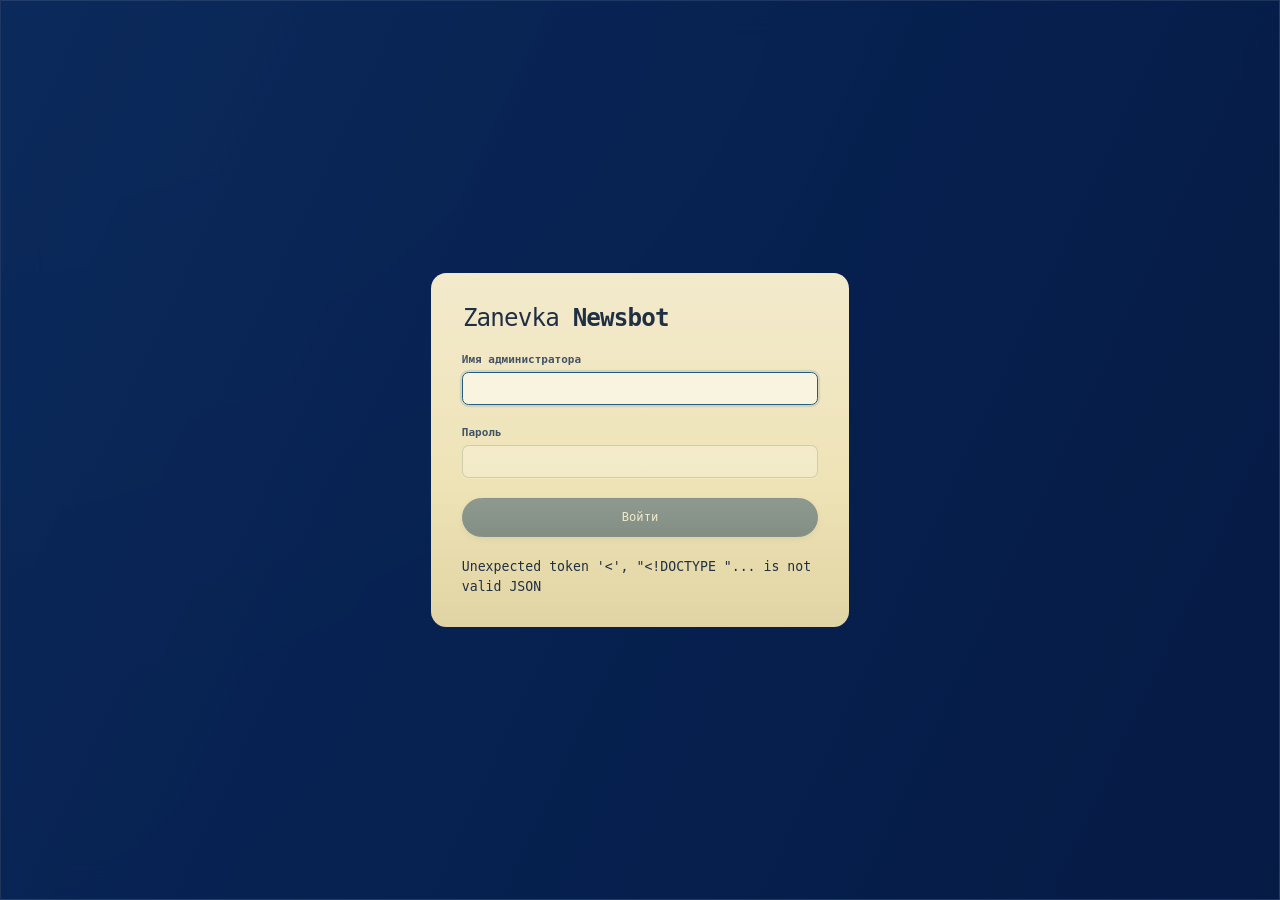
==== webui/login.html @ 9a70ff89 "Connect the existing WebUI to authenticated Flask API and shared SSE" ====
<!doctype html>
<html lang="ru">
<head>
  <meta charset="utf-8">
  <meta name="viewport" content="width=device-width,initial-scale=1">
  <title>Вход — Zanevka Newsbot</title>
  <link rel="icon" href="index_files/favicon.svg" type="image/svg+xml">
  <link rel="stylesheet" href="index_files/style.css">
  <link rel="stylesheet" href="index_files/themes.css">
  <link rel="stylesheet" href="index_files/login.css">
</head>
<body>
  <main class="app login-app">
    <form id="login-form" class="settings-body login-form">
      <h1>Zanevka <strong>Newsbot</strong></h1>
      <label class="field"><span class="field-label">Имя администратора</span><input name="username" autocomplete="username" required autofocus></label>
      <label class="field"><span class="field-label">Пароль</span><input name="password" type="password" autocomplete="current-password" required></label>
      <button class="save-button" type="submit" disabled>Войти</button>
      <p id="login-error" role="status" aria-live="polite"></p>
    </form>
  </main>
  <script src="index_files/login.js"></script>
</body>
</html>
---- webui/index_files/style.css ----
:root {
	  --page-zoom: 1.1;
      --navy: #071f4e;
      --navy-light: #103269;
      --navy-deep: #041735;
      --ink: #203044;
      --ink-muted: #46545f;
      --paper: #eee3b6;
      --paper-light: #f8f0d2;
      --paper-join: #f3eacd;
      --tab-radius: 14px;
      --settings-height: 40vh;
      --cyan: #73dfe5;
      --text: #eaf0f5;
      --text-muted: #a3b7d0;
      --green: #9de8ba;
      --amber: #ffd277;
      --coral: #ff9891;
      --line: #a5bbd02b;
      --ui: 'Segoe UI Variable Text', 'Segoe UI', system-ui, sans-serif;
      --mono: Consolas, monospace;
      --radius-sm: 8px;
      --radius-md: 12px;
      --ease: cubic-bezier(.22, 1, .36, 1);
    }
    * { box-sizing: border-box; }
    html { color-scheme: dark; }
    body { margin: 0; padding: 0; height: 100vh; height: 100dvh; overflow: hidden; font: 12px/1.5 var(--mono); color: #fff6f6; background: radial-gradient(ellipse at 13% 3%, #25436380, transparent 54%), linear-gradient(135deg, #152a42, #0a182c 60%, #121f33); }
    button, input, select { font: inherit; }
    button { cursor: pointer; }
    button:disabled { cursor: default; opacity: .48; }
    button, a, input, select { -webkit-tap-highlight-color: transparent; }
    button:focus-visible, a:focus-visible, select:focus-visible { outline: 2px solid var(--cyan); outline-offset: 4px; }
    ::selection { background: #8ecdd44d; color: inherit; }
    svg { width: 20px; height: 20px; flex-shrink: 0; fill: none; stroke: currentColor; stroke-width: 1.65; stroke-linecap: round; stroke-linejoin: round; }
    .icon-library { position: absolute; width: 0; height: 0; overflow: hidden; }
    .app { display: flex; flex-direction: column; width: 100%; min-height: 0; height: 100%; background: linear-gradient(115deg, #0a295de8, #061f4ef5 65%, #061b45f5); border: 1px solid #9bb7d32a; border-radius: var(--radius-window) var(--radius-window) 0 0; box-shadow: 0 28px 72px #020d2380; overflow: hidden; backdrop-filter: blur(18px); }
    .app-header { flex-shrink: 0; display: flex; align-items: center; justify-content: space-between; gap: 24px; min-height: 59px; padding: 17px 40px 0 26px; background: linear-gradient(180deg, #88b6df0d, #88b6df00 70%); }
    .identity { display: flex; align-items: center; gap: 7px; min-width: 0; }
    .brand-mark {
		display: block;
		flex-shrink: 0;
		width: 45px;
		height: auto;
		margin-bottom: 1px;
		margin-right: 2px;
		}
    h1 { padding-left: 1px; width: 191px; margin: 0; font: 400 24px/1.2 var(--mono); letter-spacing: -.035em; white-space: nowrap; }
    h1 strong { font-weight: 700; }
    .status-controls { display: flex; align-items: flex-start; align-self: stretch; width: 82px; padding-top: 3px; flex-shrink: 0; }
    .running-status { position: relative; display: inline-flex; width: 82px; height: 18px; padding: 0; background: transparent; }
    .status-dot { width: 6px; height: 6px; border-radius: 50%; background: currentColor; flex-shrink: 0; }
    .running-status.paused { color: #f5c0b8; background: #da2f1e6b; border-color: #ffd27736; }
    .header-actions { display: flex; align-items: center; gap: 10px; }
    .icon-button { position: relative; display: inline-flex; align-items: center; justify-content: center; width: 42px; height: 42px; border: 1px solid #a1bad430; color: #dbe6f2; background: #d3e9ff06; border-radius: 10px; transition: background 180ms ease, border-color 180ms ease, color 180ms ease; }
    .icon-button:hover { background: #c7ddf51a; border-color: #bdd2e756; color: white; }
    .icon-button:active { background: #c7ddf526; }
    .pause-button { width: 33px; height: 33px; border-radius: 50%; border-color: #a1bad445; background: transparent; }
    .pause-button svg { width: 15px; height: 15px; }
    .tooltip { position: absolute; z-index: 8; top: calc(100% + 10px); right: 0; width: max-content; max-width: 235px; padding: 7px 10px; font: 12px/1.4 var(--ui); color: var(--text); background: #152f50; border: 1px solid #94b1ca50; border-radius: 7px; box-shadow: 0 6px 18px #0004; opacity: 0; visibility: hidden; pointer-events: none; transition: opacity 120ms ease; }
    .icon-button:hover .tooltip, .icon-button:focus-visible .tooltip { opacity: 1; visibility: visible; }
    .pause-button .tooltip { right: auto; left: 0; }
    .visually-hidden { position: absolute; width: 1px; height: 1px; padding: 0; margin: -1px; overflow: hidden; clip-path: inset(50%); white-space: nowrap; border: 0; }
    .header-primary { display: flex; align-items: center; gap: 37px; min-width: 0; flex: 1;}
    .header-primary .identity { height: 42px; }
    .status-image { display: inline-flex; align-items: center; justify-content: center; flex-shrink: 0; padding: 0 4px; border: 0; border-radius: 999px; background: #136030; color: #f6f5f5; font: 12px Consolas, monospace; white-space: nowrap; cursor: default; pointer-events: none; }
    .running-status[data-state="error"] .status-image { background: #383838; }
    .running-status[data-state="stopped"] .status-image { background: #a33520cc; }
    .running-status[data-state="running"] .status-image { margin: 1px; line-height: 16px; }
    .running-status.is-running .status-image { animation: status-blink 800ms ease-in-out infinite alternate; }
    @keyframes status-blink { from { opacity: 1; } to { opacity: .28; } }
    .run-controls { display: flex; align-items: center; justify-content: flex-end; gap: 30px; transform: translateY(-1px); flex-shrink: 0; flex: 1; }
    .run-button { opacity: .902; width: 135px; height: 36px; padding: 0 8px; border: 1.5px solid; border-radius: 999px; background: transparent; color: #f6f5f5; font-size: 12px; white-space: nowrap;}
    .run-button:hover { background: #00000014; }
    .log-toolbar {
	  position: absolute;
	  z-index: 2;
	  top: 15px;
	  right: 40px;
	  display: flex;
	  align-items: center;
	  gap: 24px;
    margin-top: 3px;
	}
	.log-filter-control {
	  display: inline-flex;
	  align-items: center;
	  gap: 9px;
	  border-radius: 999px;
    margin-right: -3px;
    padding-left: 10px;
	}
    .log-filter-control img { display: block; flex-shrink: 0; pointer-events: none; }
    .log-filter-control:hover, .log-filter:hover, .log-control:hover { background: #00000014; }
    .log-control { display: inline-flex; align-items: center; justify-content: center; gap: 5px; padding: 4px 0; border: 0; border-radius: 999px; color: #d4def5; background: transparent; font-size: 12px; padding-bottom: 2px; padding-top: 2px; padding-left: 10px; padding-right: 6px; margin-right: -5px; margin-left: -3px;}
    .log-control img { display: block; flex-shrink: 0; padding-top: 2px;padding-left: 0px;margin-left: -3px;}
    .log-control:active { background: #00000026; }
    .log-panel-toggle { position: absolute; top: 64px; right: 34px; width: 32px; height: 32px; padding: 0; z-index: 2; margin-top: -8px; }
	.log-scale {
	  white-space: nowrap;
	}
	.log-scale > span {
	  display: inline-flex;
	  align-items: center;
	  gap: 4px;
	}
    .log-scale img { display: block; flex-shrink: 0; }
    .log-filter-control img, .log-control img, .log-scale img { width: 15px; height: auto;}
    .log-scale output { display: inline; }
    .log-row .inline-undo { margin-left: 10px; padding: 0; font-size: inherit; }
    .terminal { position: relative; flex: 1; min-height: 0; display: flex; flex-direction: column; padding-bottom: 6px; margin-bottom: -34px;}
    .log-output { position: relative; flex: 1; min-height: 0; overflow: hidden; display: flex; flex-direction: column; padding-top: 0px; }
	.log-filter-wrap {
	  position: relative;
	  display: inline-block;
	  width: 94px;
	  height: 22px;
	}
	.log-filter-native {
	  position: absolute;
	  inset: 0;
	  opacity: 0;
	  pointer-events: none;
	}
	.log-filter-button {
	  display: block;
	  width: 100%;
	  height: 22px;
	  padding: 0;
	  border: 0;
	  background: transparent;
	  color: #d4def5;
	  font: inherit;
	  font-size: 12px;
	  text-align: left;
	  cursor: pointer;
	}
	.log-filter-button:focus-visible {
	  outline: none;
	}
	.log-filter-button-label {
	  display: block;
	  white-space: nowrap;
	}
	.log-filter-menu {
	  position: absolute;
	  top: 100%;
	  left: 0;
	  margin-top: 2px;
    margin-left: -8px;
	  padding: 0;
	  border: 0;
	  border-radius: 8px;
	  background: rgba(4, 23, 53, 0.3);
	  box-shadow: none;
	  z-index: 9999;
	  overflow: hidden;
	}
	.log-filter-option {
	  display: block;
	  width: 100%;
	  min-height: 24px;
	  padding: 0 8px;
	  border: 0;
	  background: transparent;
	  color: #f4f7fb;
	  font: inherit;
	  font-size: 12px;
    opacity: 0,5;
	  line-height: 24px;
	  text-align: left;
	  cursor: pointer;
	  border-radius: 0;
	}
	.log-filter-option:hover,
	.log-filter-option:focus-visible {
	  outline: none;
	  background: rgba(255, 255, 255, 0.08);
	}
	.log-filter-option.is-selected {
	  color: #ffffff;
	}
	.log-filter-option + .log-filter-option {
	  border-top: 0;
	}
    .log-records { flex: 1; min-height: 0; overflow-y: auto; overflow-x: hidden; padding: 0 28px 18px; scrollbar-width: thin; scrollbar-color: #6784a854 transparent; font: 400 calc(12px * var(--log-scale, 1))/1.48 var(--mono); font-variant-numeric: tabular-nums; }
    .log-records:focus-visible { outline: 2px solid var(--cyan); outline-offset: -3px; }
	.log-session { display: flex; align-items: center; gap: 10px; color: #b7c8de; margin: 10px 0 7px; font-size: calc(11px * var(--log-scale, 1)); }
	.log-session:first-child { margin-top: 0; }
	.log-session .file-name { color: #b7c8de; }
	.log-session .session-line { flex: 1; background: #a5bbd01d; }
	.log-row { display: grid; grid-template-columns: calc(69px * var(--log-scale, 1)) calc(57px * var(--log-scale, 1)) minmax(0, 1fr); gap: 12px; min-height: calc(19.2px * var(--log-scale, 1)); color: #b7c8de; }
	.log-row .time { color: #b7c8de; }
	.log-row .level { font-size: calc(10px * var(--log-scale, 1)); letter-spacing: .045em; padding-top: 2px; opacity: .95; }
	.log-row .message { overflow-wrap: anywhere; }
	.log-row.warning .level,
	.log-row.warning .message { color: var(--amber); }
	.log-row.error .level,
	.log-row.error .message { color: var(--coral); }
    .log-row.emphasis { margin-top: 6px; padding-top: 7px; border-top: 1px solid #a5bbd01a; }
    .log-row a { color: inherit; text-decoration-thickness: 1px; text-underline-offset: 3px; }
    .log-empty { display: flex; flex-direction: column; justify-content: center; align-items: center; gap: 9px; min-height: 170px; text-align: center; color: #b7c8de; font: 13px/1.7 var(--ui); }
    .log-empty svg { width: 26px; height: 26px; color: #a0bbd5; }
    .log-empty strong { font-size: 14px; color: #e0e9f3; font-weight: 500; }
    .inline-undo { color: var(--cyan); background: transparent; border: 0; padding: 4px 8px; font-size: 12px; text-decoration: underline; text-underline-offset: 4px; }
    .log-bottom { position: absolute; z-index: 4; bottom: -23px; right: 40px; display: flex; align-items: center; gap: 60px; height: 75px; margin-top: -25px; padding: 0; padding-top: -15px; font: 12px/1.5 var(--mono); color: #d4def5; }
    .settings { flex: 0 0 auto; min-height: 0; }
    .settings-drawer { height: var(--settings-height); overflow: hidden; transition: height 240ms var(--ease); }
    .app.panel-collapsed .settings-drawer { height: 0; }
    .tabs { display: flex; align-items: end; gap: 4px; padding: 0 28px; height: 30px; margin-top: -29px;}
    .tab { --tab-fill: #24466b; position: relative; z-index: 1; display: inline-flex; align-items: center; justify-content: center; gap: 4px; height: 33px; min-width: 112px; padding: 12px 22px; color: #c7d1dc; background: var(--tab-fill); border: 0; border-radius: var(--tab-radius) var(--tab-radius) 0 0; font-size: 13px; font-weight: 500; white-space: nowrap; transition: color 160ms ease; }
    .tab:not(:first-child):not([aria-selected="true"]) { border-bottom-left-radius: var(--tab-radius);}
    .tab::after { content: ''; position: absolute; right: calc(-1 * var(--tab-radius)); bottom: 0; width: var(--tab-radius); height: var(--tab-radius); background: var(--tab-fill); mask: radial-gradient(circle at top right, transparent calc(var(--tab-radius) - .5px), #000 var(--tab-radius)); pointer-events: none; }
    .tab svg { width: 16px; height: 16px; }
    .tab:hover { --tab-fill: #37577c; color: white; }
    .tab[aria-selected="true"] { --tab-fill: var(--paper-join); z-index: 3; color: var(--ink); }
    .tab:focus-visible { outline-offset: -4px; }
    .tab[aria-selected="true"]:focus-visible { outline-color: #235c82; }
    .settings-body { height: var(--settings-height); margin: 0; display: flex; flex-direction: column; color-scheme: light; color: var(--ink); background: linear-gradient(180deg, var(--paper-join), var(--paper) 60%, #e1d4a4); border-radius: var(--tab-radius);}
    .settings-toolbar { flex: 0 0 auto; display: flex; align-items: flex-start; justify-content: space-between; gap: 24px; padding: 10px 28px 5px; }
    .settings-title { min-width: 0; }
    .settings-scroll { flex: 1; min-height: 0; overflow-y: auto; overflow-x: hidden; padding: 0 28px 20px; scrollbar-gutter: stable; scrollbar-width: thin; scrollbar-color: #65736080 transparent; }
    .settings-scroll:focus-visible { outline: 2px solid #235c82; outline-offset: -3px; }
    .panel-heading { font-size: 15px; font-weight: 600; margin: 0 0 3px; letter-spacing: -.012em; }
    .panel-description { margin: 0; color: #46545f; font-size: 12px; max-width: 72ch; }
    .form-layout { display: grid; grid-template-columns: 1fr 1fr; gap: 36px; }
    .field-group { min-width: 0; }
    .group-title { display: flex; align-items: center; gap: 8px; margin: 0 0 11px; font-size: 11px; color: #455466; font-weight: 600; letter-spacing: .01em; }
    .group-title svg { width: 14px; height: 14px; }
    .group-title::after { content: ''; flex: 1; height: 1px; background: #75817433; margin-left: 5px; }
    .fields { display: grid; grid-template-columns: 1fr 1fr; gap: 8px 16px; }
    .field { display: flex; flex-direction: column; gap: 3px; min-width: 0; }
    .field.wide { grid-column: 1 / -1; }
    .field-label { display: flex; align-items: baseline; justify-content: space-between; gap: 9px; font-size: 10px; line-height: 1.5; color: #425366; font-weight: 600; }
    .field-key { color: #485560; font: 9px/1.5 var(--mono); font-weight: 400; text-overflow: ellipsis; overflow: hidden; }
    .field input, .field select { width: 100%; min-width: 0; border: 1px solid #69746142; border-radius: 6px; outline: none; padding: 6px 10px; height: 30px; background: #fffdf345; box-shadow: 0 1px 1px #fff7da4d; color: var(--ink); font: 11px/1.5 var(--mono); caret-color: #1c577c; transition: border-color 160ms ease, background 160ms ease, box-shadow 160ms ease; }
    .field input:hover, .field select:hover { border-color: #69746180; background: #fffdf36b; }
    .field input:focus, .field select:focus { border-color: #235c82; background: #fffdf399; box-shadow: 0 0 0 2px #235c8221; }
    .field input::placeholder { color: #5a6670; opacity: 1; }
    .field input[type="number"] { appearance: textfield; }
    .field input[type="number"]::-webkit-inner-spin-button { appearance: none; }
    .field input[aria-invalid="true"] { border-color: #a3382a; }
    .field-help { margin: 2px 0 0; color: #46545f; font-size: 10px; line-height: 1.6; }
    .secret-wrap { position: relative; }
    .secret-wrap input { padding-right: 39px; }
    .secret-toggle { position: absolute; top: 1px; right: 1px; width: 33px; height: 28px; display: grid; place-items: center; border: 0; border-radius: 5px; background: transparent; color: #46545f; }
    .secret-toggle:hover { background: #0c355512; }
    .secret-toggle:focus-visible { outline-color: #235c82; outline-offset: -3px; }
    .secret-toggle svg { width: 14px; height: 14px; }
    .schedule-preview { margin: 13px 0 0; padding: 11px 13px; background: #fffdf32b; border: 1px solid #69746130; border-radius: 7px; font: 11px/1.7 var(--mono); color: #365169; }
    .schedule-preview strong { font-weight: 500; }
    .config-status { margin-top: 4px; color: #46545f; font-size: 11px; }
    .config-status.saved { color: #245e45; }
    .config-status.error { color: #a3382a; }
    .config-actions { display: flex; align-items: center; gap: 10px; flex-shrink: 0; }
    .text-button { display: inline-flex; align-items: center; justify-content: center; padding: 7px 7px; margin-right: -11px; border: none; background: transparent; color: #425366; font-size: 11px; border-radius: 999px; margin-left: 0px;}
    .text-button:hover { background: #1c355510; }
    .text-button:focus-visible { outline-color: #235c82; }
    .save-button { display: inline-flex; align-items: center; justify-content: center; gap: 9px; min-height: 36px; padding: 8px 16px; margin-left: 11px; color: #f4f4e7; font-size: 11px; font-weight: 500; border: 1px solid #173d5c; border-radius: 999px; background: linear-gradient(180deg, #284b68, #163955); box-shadow: 0 2px 5px #18374b24; transition: background 160ms ease, box-shadow 160ms ease; }
    .save-button svg { width: 14px; height: 14px; }
    .save-button:hover { background: linear-gradient(180deg, #355d7c, #234763); box-shadow: 0 3px 8px #18374b30; }
    .save-button:active { background: #173d5c; }
    .save-button:focus-visible { outline-color: #235c82; }
    .toast { position: fixed; bottom: 25px; left: 50%; transform: translate(-50%, 8px); z-index: 30; display: flex; align-items: center; gap: 12px; max-width: calc(100% - 32px); padding: 10px 15px; border: 1px solid #a4c1d447; border-radius: 9px; color: #e9f0f7; background: #15344eee; box-shadow: 0 8px 25px #02152e55; backdrop-filter: blur(14px); font-size: 12px; opacity: 0; visibility: hidden; transition: transform 200ms var(--ease), opacity 180ms ease, visibility 180ms ease; }
    .toast.visible { opacity: 1; visibility: visible; transform: translate(-50%, 0); }
    .toast button { background: none; border: 0; color: #8ee7ed; font-size: 12px; padding: 2px 3px; }
    [hidden] { display: none !important; }
    @supports (height: 1dvh) { :root { --settings-height: 55dvh; } }
    @media (min-width: 1500px) { .log-records { font-size: calc(13px * var(--log-scale, 1)); } }
    @media (max-width: 1050px) {
      h1 { font-size: 21px; }
      .identity { gap: 12px; }
      .app-header { padding: 14px 21px; }
      .form-layout { gap: 24px; }
      .field-label { flex-wrap: wrap; gap: 0 7px; }
      .tab { min-width: 125px; padding: 12px 18px; }
      .field-key { font-size: 8px; }
    }
    @media (max-width: 750px) {
      :root { --tab-radius: 16px; }
      .app { border-radius: 14px 14px 0 0; }
      .app-header { position: relative; padding: 60px 16px 16px; gap: 14px; min-height: 102px; }
      .identity { align-items: center; gap: 10px; }
      h1 { font-size: 19px; }
      .status-controls { margin-left: 0; gap: 8px; }
      .running-status { font-size: 10px; padding: 3px 9px; }
      .pause-button { width: 26px; height: 26px; }
      .header-actions { position: absolute; right: 16px; top: 12px; gap: 6px; }
      .header-actions .icon-button { width: 34px; height: 34px; border-radius: 8px; }
      .header-actions .icon-button svg { width: 18px; height: 18px; }
      .tooltip { display: none; }
      .log-filter { right: 16px; font-size: 10px; max-width: 119px; }
      .log-records { padding: 0 16px 15px; font-size: calc(10px * var(--log-scale, 1)); line-height: 1.52; }
      .log-session { font-size: calc(9px * var(--log-scale, 1)); }
      .log-row { grid-template-columns: calc(53px * var(--log-scale, 1)) calc(42px * var(--log-scale, 1)) minmax(0, 1fr); gap: 7px; min-height: calc(18.4px * var(--log-scale, 1)); }
      .log-row .level { font-size: calc(8px * var(--log-scale, 1)); }
      .log-bottom { padding: 8px 16px 13px; font-size: 9px; gap: 12px; }
      .tabs { height: 46px; padding: 0 28px 0 12px; }
      .tab { min-width: 0; flex: 1; gap: 6px; height: 44px; padding: 9px 4px; font-size: 11px; }
      .tab svg { display: none; }
      .settings-toolbar { position: relative; padding: 58px 17px 14px; gap: 10px; }
      .settings-scroll { padding: 0 17px 20px; }
      .panel-heading { font-size: 14px; }
      .panel-description { font-size: 11px; }
      .form-layout { grid-template-columns: 1fr; gap: 22px; }
      .field-label { flex-wrap: nowrap; font-size: 10px; }
      .field-key { font-size: 8px; }
      .fields { gap: 12px; }
      .field input, .field select { height: 37px; font-size: 11px; }
      .secret-toggle { height: 35px; }
      .config-actions { position: absolute; top: 12px; right: 17px; gap: 6px; }
      .save-button { font-size: 11px; }
    }
    @media (max-width: 380px) { h1 { font-size: 16px; } .brand-mark { display: none; } .app-header { padding: 60px 13px 15px; gap: 8px; } .header-actions { right: 13px; } .tab { font-size: 10px; padding-inline: 2px; } .fields { grid-template-columns: 1fr; } .field.wide { grid-column: auto; } }
    @media (max-height: 500px) { .settings-toolbar .panel-description { display: none; } }
    @media (prefers-reduced-motion: reduce) { *, *::before, *::after { transition: none !important; scroll-behavior: auto !important; } }
  
    @media (max-width: 1250px) {
      .app-header { flex-wrap: wrap; gap: 4px 20px; }
      .header-primary { flex-wrap: wrap; gap: 12px 20px; }
    }
    @media (max-width: 1050px) {
      .terminal { padding-bottom: 32px; }
      .log-bottom { bottom: 0; right: 28px; gap: 30px; }
      .log-scale { margin-left: 0; }
    }
    @media (max-width: 750px) {
      .app-header { padding: 14px 16px 4px; min-height: 0; gap: 4px; }
      .header-primary { width: 100%; gap: 6px; }
      .header-primary .identity { height: 31px; }
      h1 { width: auto; }
      .status-controls { padding-top: 0; }
      .run-controls { width: 100%; flex-wrap: wrap; gap: 4px 16px; transform: none; }
      .run-button { height: 32px; }
      .log-filter-control { right: 16px; }
      .log-panel-toggle { right: 10px; }
      .log-bottom { right: 16px; padding: 0; gap: 18px; font-size: 10px; }
      .log-control { font-size: 10px; }
    }
	body {
		zoom: var(--page-zoom);
		height: calc(100dvh / var(--page-zoom));
	}
---- webui/index_files/themes.css ----
/* Four Newsbot themes. Original is supplied unchanged by existing stylesheets. */
/* Click the invisible button over the Zanevka Newsbot title to cycle themes. */
.identity h1 { position: relative; }
.identity h1 > .theme-easter-egg {
  position: absolute;
  top: 0;
  left: 0;
  width: calc(15ch - .525em); /* 15 monospace characters, with h1 letter spacing */
  height: 100%;
  margin: 0;
  padding: 0;
  border: 0;
  border-radius: 2px;
  background: transparent;
  cursor: pointer;
  z-index: 1;
}
.identity h1 > .theme-easter-egg:focus-visible {
  outline: 2px solid var(--cyan);
  outline-offset: 3px;
}
/* Keep the running status clickable if the rendered title extends into its column. */
.identity .status-controls { position: relative; z-index: 2; }

/* The values below affect only the color scheme, not dimensions or layout. */
:root[data-newsbot-theme="purple-edge"] {
  --theme-body: radial-gradient(ellipse at 13% 3%, #37206480, transparent 54%),
                linear-gradient(135deg, #241b4c, #140e37 60%, #1b143e);
  --theme-app: linear-gradient(115deg, #1a1157e8, #160e54f5 65%, #110b4ff5);
  --theme-header: linear-gradient(180deg, #c0a2ff15, #b098ff00 70%);
  --theme-tab: #354164;
  --theme-tab-hover: #4a527b;
  --theme-menu: rgba(22, 12, 56, .76);
  --theme-tooltip: #251a4a;
  --theme-toast: #281c4bee;
  /* Split-complement to indigo (~248deg): muted warm amber (~38deg). */
  /* Background colors: 70% contrast, 110% brightness (no text filters). */
  --theme-paper-bottom: #d1b086;
  --paper: #e0c7a5;
  --paper-light: #ead8ba;
  --paper-join: #e8d0af;
}
:root[data-newsbot-theme="deep-ocean"] {
  --theme-body: radial-gradient(ellipse at 13% 3%, #22627480, transparent 54%),
                linear-gradient(135deg, #10394b, #092734 60%, #0b3241);
  --theme-app: linear-gradient(115deg, #0a3b52e8, #092e43f5 65%, #082537f5);
  --theme-header: linear-gradient(180deg, #83e6e010, #83e6e000 70%);
  --theme-tab: #245363;
  --theme-tab-hover: #346e7c;
  --theme-menu: rgba(3, 39, 49, .76);
  --theme-tooltip: #134554;
  --theme-toast: #134554ee;
  /* Complement to blue-teal: warm peach, 70% contrast, 110% brightness. */
  --theme-settings-bottom: #d4b7a3;
  --theme-paper-bottom: #d4b7a3;
  --paper: #e3cfc2;
  --paper-light: #efe4da;
  --paper-join: #e9dad0;
}
:root[data-newsbot-theme="dark-amethyst"] {
  --theme-body: radial-gradient(ellipse at 13% 3%, #57335480, transparent 54%),
                linear-gradient(135deg, #322137, #1a162b 60%, #261930);
  --theme-app: linear-gradient(115deg, #301b3ee8, #241631f5 65%, #1b152df5);
  --theme-header: linear-gradient(180deg, #e6abd511, #e6abd500 70%);
  --theme-tab: #4a3b57;
  --theme-tab-hover: #675172;
  --theme-menu: rgba(33, 17, 45, .77);
  --theme-tooltip: #37253e;
  --theme-toast: #37253eee;
  /* Complement to amethyst violet: sage, 60% contrast, 110% brightness. */
  --theme-paper-bottom: #b3c2a4;
  --paper: #c7d2b9;
  --paper-light: #d8dbcd;
  --paper-join: #d4dac7;
}

/* The Original theme has no overrides; it stays pixel-identical to the source. */
:root[data-newsbot-theme]:not([data-newsbot-theme="original"]) body {
  background: var(--theme-body);
}
:root[data-newsbot-theme]:not([data-newsbot-theme="original"]) .app {
  background: var(--theme-app);
}
:root[data-newsbot-theme]:not([data-newsbot-theme="original"]) .app-header {
  background: var(--theme-header);
}
:root[data-newsbot-theme]:not([data-newsbot-theme="original"]) .tab {
  --tab-fill: var(--theme-tab);
}
:root[data-newsbot-theme]:not([data-newsbot-theme="original"]) .tab:hover {
  --tab-fill: var(--theme-tab-hover);
}
:root[data-newsbot-theme]:not([data-newsbot-theme="original"]) .tab[aria-selected="true"] {
  --tab-fill: var(--paper-join);
}
:root[data-newsbot-theme]:not([data-newsbot-theme="original"]) .settings-body {
  background: linear-gradient(180deg, var(--paper-join), var(--paper) 60%, var(--theme-paper-bottom));
}
:root[data-newsbot-theme]:not([data-newsbot-theme="original"]) .log-filter-menu {
  background: var(--theme-menu);
}
:root[data-newsbot-theme]:not([data-newsbot-theme="original"]) .tooltip {
  background: var(--theme-tooltip);
}
:root[data-newsbot-theme]:not([data-newsbot-theme="original"]) .toast {
  background: var(--theme-toast);
}

/* Native page-snapshot crossfade preserves gradients, text and floating settings. */
@media (prefers-reduced-motion: no-preference) {
  ::view-transition-old(root),
  ::view-transition-new(root) {
    animation-duration: 380ms;
    animation-timing-function: ease-in-out;
  }
}

/* Fallback fade for browsers without View Transitions. */
html.theme-fade-fallback::after {
  content: "";
  position: fixed;
  inset: 0;
  z-index: 99999;
  pointer-events: none;
  background: #080b19;
  opacity: 0;
  transition: opacity 160ms ease-in-out;
}
html.theme-fade-fallback.theme-fade-dim::after { opacity: .58; }
@media (prefers-reduced-motion: reduce) {
  html.theme-fade-fallback::after { transition: none; }
}
---- webui/index_files/login.css ----
/* Isolated layout only. Colors/inputs/button inherit the original first theme. */
.login-app { justify-content: center; align-items: center; }
.login-form { width: min(380px, calc(100% - 32px)); height: auto; padding: 28px; gap: 18px; }
.login-form h1 { width: auto; font-size: 22px; }
.login-form .save-button { margin-left: 0; }
#login-error { min-height: 1.5em; margin: 0; }
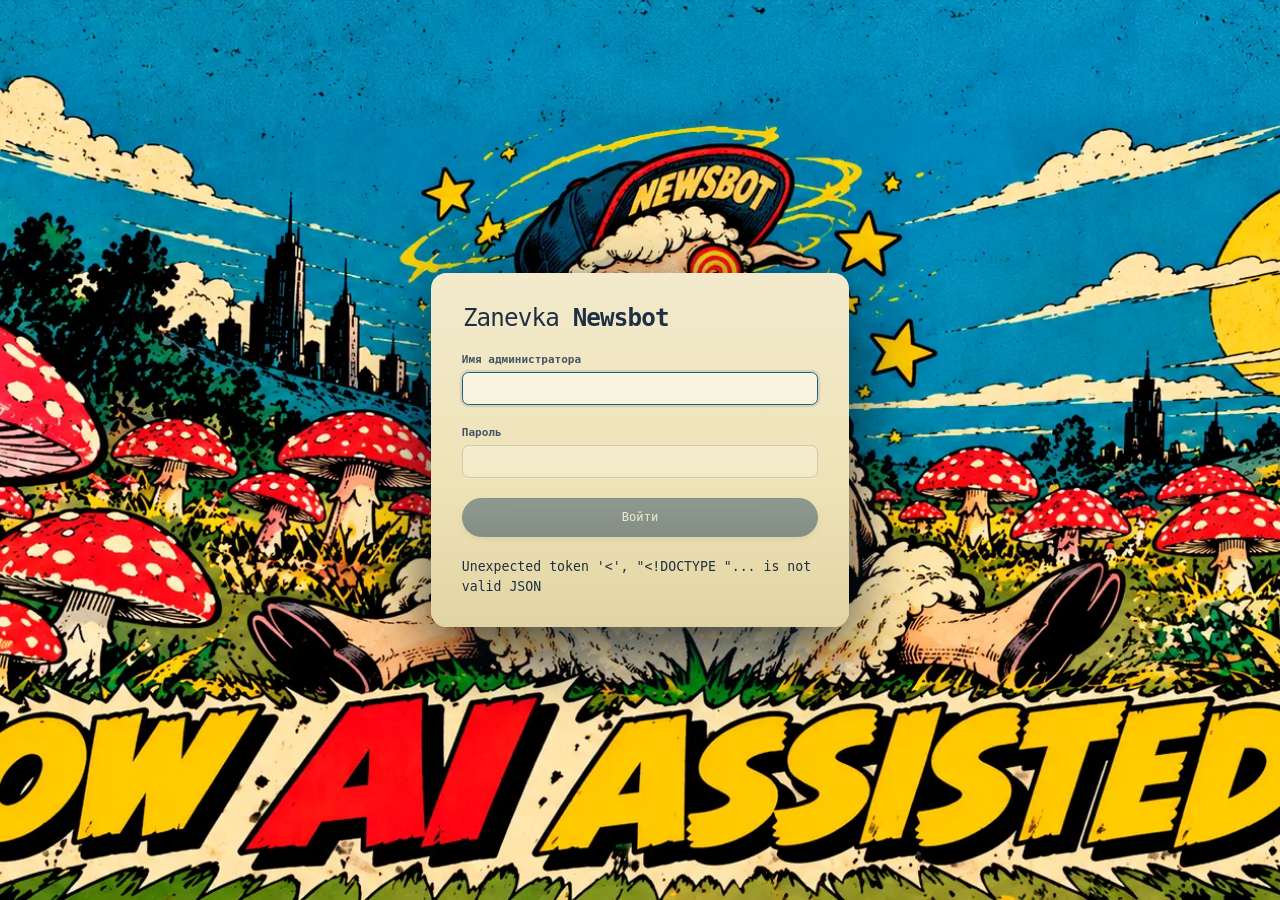
==== commit ac630ebe: "Set Newsbot login illustration as full-screen background" ====
--- a/webui/login.html
+++ b/webui/login.html
@@ -9,7 +9,7 @@
   <link rel="stylesheet" href="index_files/themes.css">
   <link rel="stylesheet" href="index_files/login.css">
 </head>
-<body>
+<body class="login-page">
   <main class="app login-app">
     <form id="login-form" class="settings-body login-form">
       <h1>Zanevka <strong>Newsbot</strong></h1>
--- a/webui/index_files/style.css
+++ b/webui/index_files/style.css
@@ -185,19 +185,20 @@
 	}
     .log-records { flex: 1; min-height: 0; overflow-y: auto; overflow-x: hidden; padding: 0 28px 18px; scrollbar-width: thin; scrollbar-color: #6784a854 transparent; font: 400 calc(12px * var(--log-scale, 1))/1.48 var(--mono); font-variant-numeric: tabular-nums; }
     .log-records:focus-visible { outline: 2px solid var(--cyan); outline-offset: -3px; }
-	.log-session { display: flex; align-items: center; gap: 10px; color: #b7c8de; margin: 10px 0 7px; font-size: calc(11px * var(--log-scale, 1)); }
-	.log-session:first-child { margin-top: 0; }
-	.log-session .file-name { color: #b7c8de; }
-	.log-session .session-line { flex: 1; background: #a5bbd01d; }
-	.log-row { display: grid; grid-template-columns: calc(69px * var(--log-scale, 1)) calc(57px * var(--log-scale, 1)) minmax(0, 1fr); gap: 12px; min-height: calc(19.2px * var(--log-scale, 1)); color: #b7c8de; }
-	.log-row .time { color: #b7c8de; }
+	.log-session { display: flex; align-items: center; gap: 10px; color: #b7c8de; margin: 2lh 0 0; }
+	.log-session .file-name { min-width: 0; overflow-wrap: anywhere; color: #b7c8de; font-size: calc(11px * var(--log-scale, 1)); }
+	.log-session .session-line { flex: 1 0 2ch; height: 1px; background: #a5bbd01d; }
+	.log-row { display: grid; grid-template-columns: 10ch calc(57px * var(--log-scale, 1)) minmax(0, 1fr); align-items: start; gap: 12px; margin: 1lh 0 0; min-height: calc(19.2px * var(--log-scale, 1)); color: #b7c8de; }
+	.log-row .time { width: 10ch; white-space: pre; color: #b7c8de; }
 	.log-row .level { font-size: calc(10px * var(--log-scale, 1)); letter-spacing: .045em; padding-top: 2px; opacity: .95; }
-	.log-row .message { overflow-wrap: anywhere; }
+	.log-row .message { min-width: 0; white-space: pre-wrap; overflow-wrap: anywhere; }
+	.log-row.success .level,
+	.log-row.success .message { color: var(--green); }
 	.log-row.warning .level,
 	.log-row.warning .message { color: var(--amber); }
 	.log-row.error .level,
 	.log-row.error .message { color: var(--coral); }
-    .log-row.emphasis { margin-top: 6px; padding-top: 7px; border-top: 1px solid #a5bbd01a; }
+    .log-row.emphasis { border-top: 1px solid #a5bbd01a; }
     .log-row a { color: inherit; text-decoration-thickness: 1px; text-underline-offset: 3px; }
     .log-empty { display: flex; flex-direction: column; justify-content: center; align-items: center; gap: 9px; min-height: 170px; text-align: center; color: #b7c8de; font: 13px/1.7 var(--ui); }
     .log-empty svg { width: 26px; height: 26px; color: #a0bbd5; }
@@ -291,8 +292,8 @@
       .tooltip { display: none; }
       .log-filter { right: 16px; font-size: 10px; max-width: 119px; }
       .log-records { padding: 0 16px 15px; font-size: calc(10px * var(--log-scale, 1)); line-height: 1.52; }
-      .log-session { font-size: calc(9px * var(--log-scale, 1)); }
-      .log-row { grid-template-columns: calc(53px * var(--log-scale, 1)) calc(42px * var(--log-scale, 1)) minmax(0, 1fr); gap: 7px; min-height: calc(18.4px * var(--log-scale, 1)); }
+      .log-session .file-name { font-size: calc(9px * var(--log-scale, 1)); }
+      .log-row { grid-template-columns: 10ch calc(42px * var(--log-scale, 1)) minmax(0, 1fr); gap: 7px; min-height: calc(18.4px * var(--log-scale, 1)); }
       .log-row .level { font-size: calc(8px * var(--log-scale, 1)); }
       .log-bottom { padding: 8px 16px 13px; font-size: 9px; gap: 12px; }
       .tabs { height: 46px; padding: 0 28px 0 12px; }
@@ -340,4 +341,4 @@
 	body {
 		zoom: var(--page-zoom);
 		height: calc(100dvh / var(--page-zoom));
-	}+	}
--- a/webui/index_files/login.css
+++ b/webui/index_files/login.css
@@ -1,6 +1,23 @@
-/* Isolated layout only. Colors/inputs/button inherit the original first theme. */
-.login-app { justify-content: center; align-items: center; }
-.login-form { width: min(380px, calc(100% - 32px)); height: auto; padding: 28px; gap: 18px; }
+/* Isolated login presentation. Shared form colors and controls stay unchanged. */
+body.login-page {
+  background: #132633 url("newsbot-login-background.webp") center center / cover no-repeat;
+}
+.login-app {
+  justify-content: center;
+  align-items: center;
+  background: transparent;
+  border: 0;
+  border-radius: 0;
+  box-shadow: none;
+  backdrop-filter: none;
+}
+.login-form {
+  width: min(380px, calc(100% - 32px));
+  height: auto;
+  padding: 28px;
+  gap: 18px;
+  box-shadow: 0 20px 60px #07131ecc;
+}
 .login-form h1 { width: auto; font-size: 22px; }
 .login-form .save-button { margin-left: 0; }
 #login-error { min-height: 1.5em; margin: 0; }
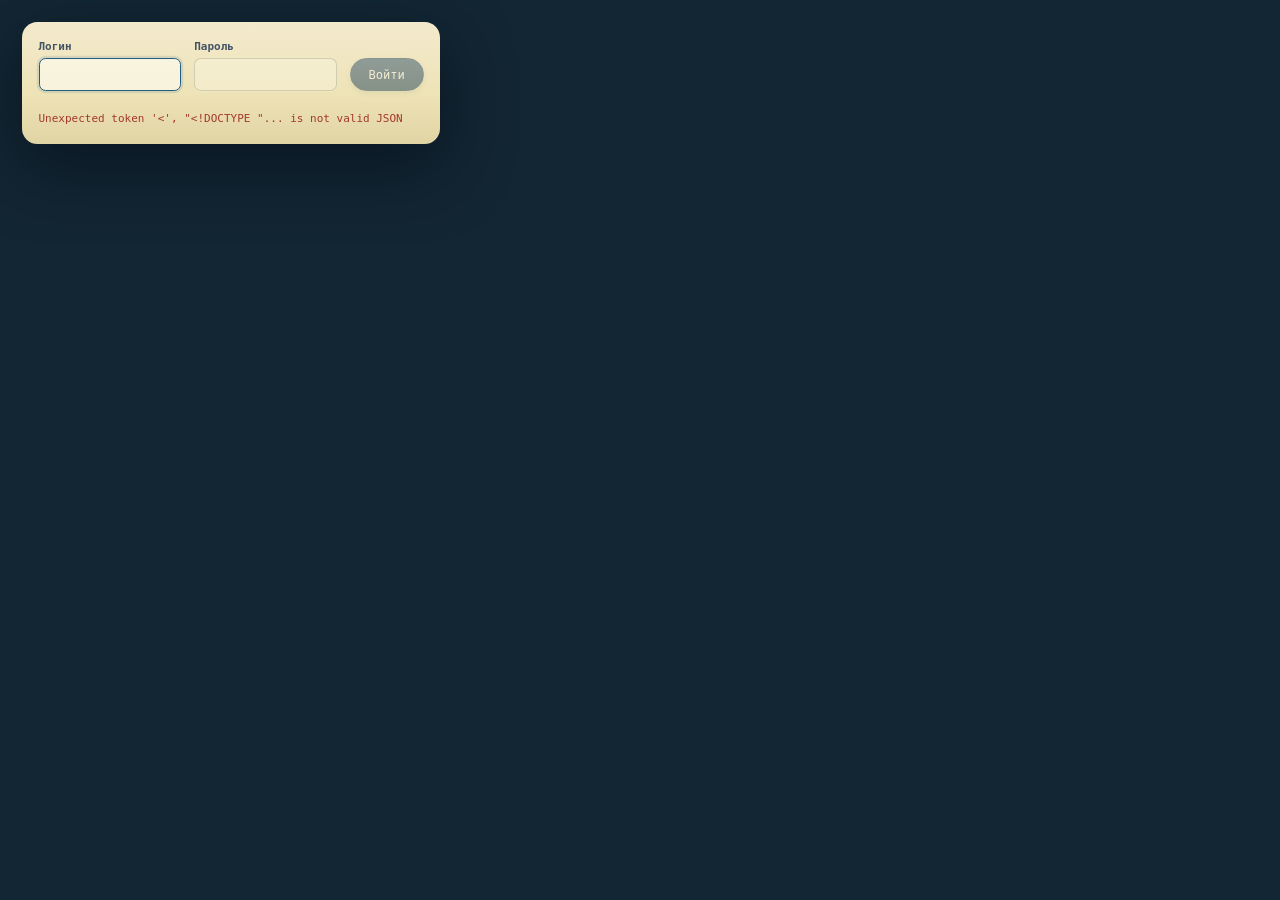
==== commit 235a0d7c: "Login page changes" ====
--- a/webui/login.html
+++ b/webui/login.html
@@ -1,3 +1,4 @@
+
 <!doctype html>
 <html lang="ru">
 <head>
@@ -12,10 +13,22 @@
 <body class="login-page">
   <main class="app login-app">
     <form id="login-form" class="settings-body login-form">
-      <h1>Zanevka <strong>Newsbot</strong></h1>
-      <label class="field"><span class="field-label">Имя администратора</span><input name="username" autocomplete="username" required autofocus></label>
-      <label class="field"><span class="field-label">Пароль</span><input name="password" type="password" autocomplete="current-password" required></label>
-      <button class="save-button" type="submit" disabled>Войти</button>
+    
+
+      <div class="login-row">
+        <label class="field">
+          <span class="field-label">Логин</span>
+          <input name="username" autocomplete="username" required autofocus>
+        </label>
+
+        <label class="field">
+          <span class="field-label">Пароль</span>
+          <input name="password" type="password" autocomplete="current-password" required>
+        </label>
+
+        <button class="save-button" type="submit" disabled>Войти</button>
+      </div>
+
       <p id="login-error" role="status" aria-live="polite"></p>
     </form>
   </main>
--- a/webui/index_files/login.css
+++ b/webui/index_files/login.css
@@ -1,10 +1,12 @@
 /* Isolated login presentation. Shared form colors and controls stay unchanged. */
 body.login-page {
-  background: #132633 url("newsbot-login-background.webp") center center / cover no-repeat;
+  background: #132633 url("SHeep_edit.png") center center / cover no-repeat;
 }
 .login-app {
-  justify-content: center;
-  align-items: center;
+  justify-content: flex-start;
+  align-items: flex-start;
+  padding: 20px;
+  box-sizing: border-box;
   background: transparent;
   border: 0;
   border-radius: 0;
@@ -14,10 +16,35 @@
 .login-form {
   width: min(380px, calc(100% - 32px));
   height: auto;
-  padding: 28px;
+  padding: 15px;
   gap: 18px;
   box-shadow: 0 20px 60px #07131ecc;
 }
 .login-form h1 { width: auto; font-size: 22px; }
 .login-form .save-button { margin-left: 0; }
-#login-error { min-height: 1.5em; margin: 0; }
+#login-error {
+  min-height: 1.5em;
+  margin: 0;
+  color: #a3382a;
+  font-size: 10px;
+  line-height: 1.5;
+  font-weight: 400;
+}
+
+.login-row {
+  display: grid;
+  grid-template-columns: minmax(0, 1fr) minmax(0, 1fr) auto;
+  align-items: end;
+  gap: 12px;
+}
+
+.login-row .field {
+  min-width: 0;
+}
+
+.login-row .save-button {
+  height: 30px;
+  min-height: 30px;
+  padding: 0 16px;
+  margin-left: 0;
+}
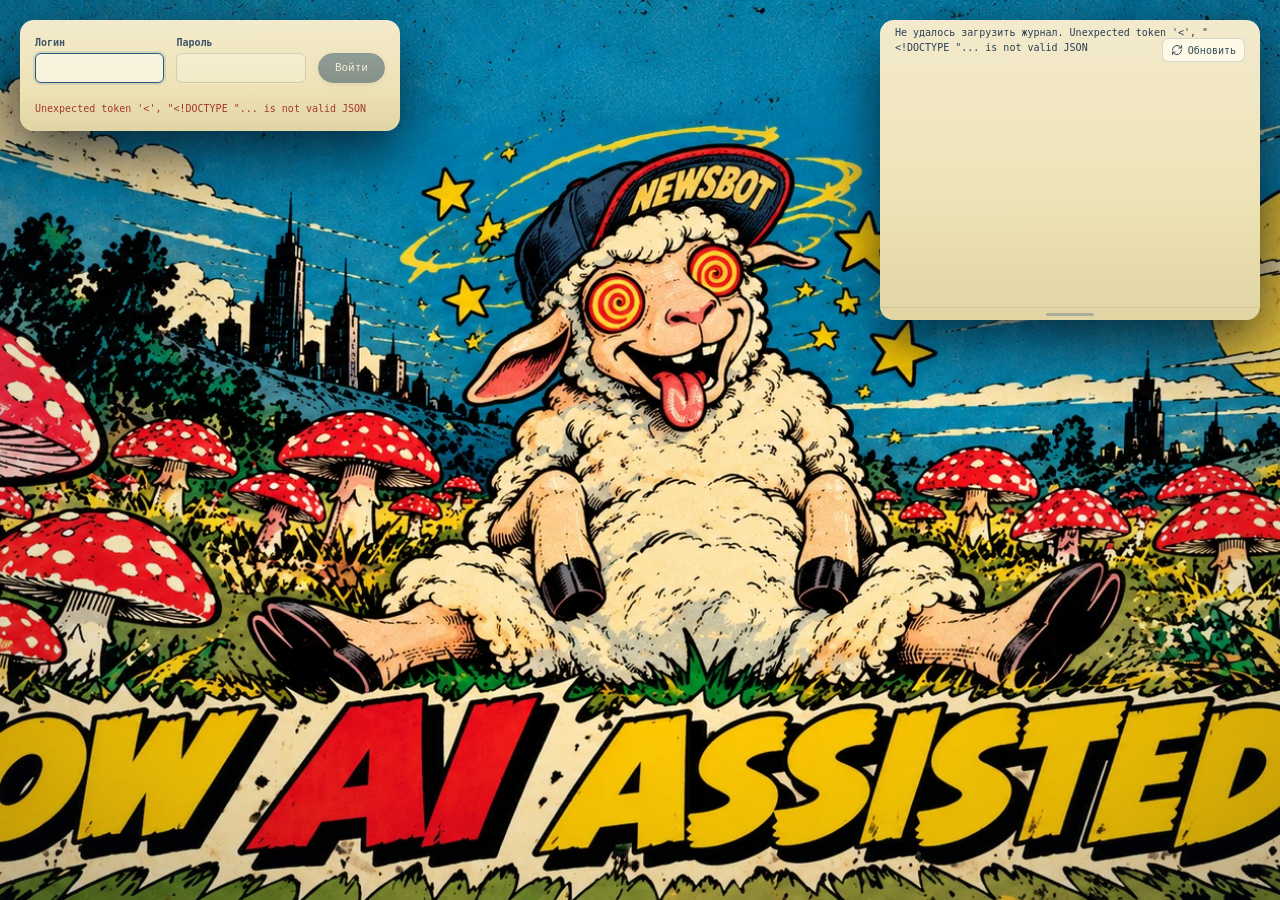
==== commit 469318fe: "Show the shared Newsbot log history on the login page" ====
--- a/webui/login.html
+++ b/webui/login.html
@@ -31,7 +31,24 @@
 
       <p id="login-error" role="status" aria-live="polite"></p>
     </form>
+    <aside class="settings-body log-panel" aria-label="Последние десять журналов Newsbot">
+      <div class="log-head">
+        <button id="refresh-log" type="button" class="refresh-button">
+          <svg viewBox="0 0 24 24" fill="none" stroke="currentColor" stroke-width="2"
+               stroke-linecap="round" stroke-linejoin="round" aria-hidden="true">
+            <path d="M3 12a9 9 0 0 1 9-9 9.75 9.75 0 0 1 6.74 2.74L21 8"/>
+            <path d="M21 3v5h-5M21 12a9 9 0 0 1-9 9 9.75 9.75 0 0 1-6.74-2.74L3 16"/>
+            <path d="M8 16H3v5"/>
+          </svg>
+          Обновить
+        </button>
+      </div>
+      <div id="preview-records" class="log-scroll" role="region" aria-label="Текст журнала" tabindex="0"></div>
+      <div class="resize-edge" role="separator" tabindex="0" aria-controls="preview-records"
+           aria-orientation="horizontal" aria-label="Высота журнала" aria-valuenow="300"></div>
+    </aside>
   </main>
   <script src="index_files/login.js"></script>
+  <script src="index_files/login-preview.js"></script>
 </body>
 </html>
--- a/webui/index_files/login.css
+++ b/webui/index_files/login.css
@@ -1,9 +1,16 @@
 /* Isolated login presentation. Shared form colors and controls stay unchanged. */
 body.login-page {
-  background: #132633 url("SHeep_edit.png") center center / cover no-repeat;
+  --page-zoom: 1;
+  background: radial-gradient(ellipse at center, transparent 43%, #070d191a 72%, #050a1745),
+              #132633 url("SHeep_edit.webp") center / cover no-repeat;
 }
 .login-app {
-  justify-content: flex-start;
+  display: grid;
+  grid-template-columns: repeat(2, minmax(0, 380px));
+  grid-template-rows: minmax(0, 1fr);
+  justify-content: space-between;
+  gap: 12px;
+  overflow-y: auto;
   align-items: flex-start;
   padding: 20px;
   box-sizing: border-box;
@@ -14,7 +21,7 @@
   backdrop-filter: none;
 }
 .login-form {
-  width: min(380px, calc(100% - 32px));
+  width: 100%;
   height: auto;
   padding: 15px;
   gap: 18px;
@@ -48,3 +55,100 @@
   padding: 0 16px;
   margin-left: 0;
 }
+
+.log-panel {
+  position: relative;
+  width: 100%;
+  height: 300px;
+  min-height: min(300px, 100%);
+  max-height: 100%;
+  overflow: hidden;
+  box-shadow: 0 20px 60px #07131ecc;
+}
+.log-head {
+  position: absolute;
+  z-index: 4;
+  top: 0;
+  right: 0;
+  display: flex;
+  justify-content: flex-end;
+  padding: 18px 15px 0 0;
+  background: transparent;
+  border: 0;
+  pointer-events: none;
+}
+.log-head .refresh-button { pointer-events: auto; }
+.refresh-button {
+  display: inline-flex;
+  align-items: center;
+  gap: 5px;
+  padding: 5px 8px;
+  border: 1px solid #67717a40;
+  border-radius: 6px;
+  background: #fdf9e6;
+  color: #344c5c;
+  font: 10px var(--mono);
+  white-space: nowrap;
+}
+.refresh-button:hover { background: #fffdf3; border-color: #50657566; }
+.refresh-button:disabled { opacity: 1; }
+.refresh-button svg { width: 12px; height: 12px; stroke-width: 2; }
+.log-scroll {
+  min-height: 0;
+  flex: 1 1 auto;
+  overflow-y: auto;
+  overflow-x: hidden;
+  scrollbar-width: thin;
+  scrollbar-color: #7f8c91a8 transparent;
+  padding: 5px 13px 20px 15px;
+  font: 400 10px/1.5 var(--mono);
+  font-variant-numeric: tabular-nums;
+  color: #293f53;
+}
+.preview-session {
+  display: flex;
+  align-items: center;
+  gap: 6px;
+  margin: 13px 0 7px;
+  min-width: 0;
+  color: #66717a;
+  font: 600 10px/1.5 var(--mono);
+}
+.preview-session:first-child { margin-top: 0; }
+.preview-session .filename { max-width: 100%; overflow-wrap: anywhere; white-space: normal; }
+.preview-session .rule { flex: 1; min-width: 12px; height: 1px; background: #8b959851; }
+.preview-row {
+  display: grid;
+  grid-template-columns: 8ch 7ch minmax(0, 1fr);
+  column-gap: 9px;
+  align-items: start;
+  width: 100%;
+  margin: 0 0 4px;
+}
+.preview-row .time, .preview-row .level { white-space: nowrap; font-size: 10px; }
+.preview-row .time { color: #5b6674; }
+.preview-row .level { color: #48637e; font-weight: 600; }
+.preview-row .message { min-width: 0; white-space: pre-wrap; overflow-wrap: anywhere; word-break: normal; }
+.preview-row.ok .level, .preview-row.ok .message { color: #216445; }
+.preview-row.warning .level, .preview-row.warning .message { color: #8a5b17; }
+.preview-row.error .level, .preview-row.error .message { color: #9b3f3c; }
+.resize-edge {
+  position: relative;
+  flex: 0 0 13px;
+  height: 13px;
+  border: 0;
+  border-top: 1px solid #5e748326;
+  background: #e1d4a433;
+  cursor: ns-resize;
+  touch-action: none;
+  user-select: none;
+}
+.resize-edge::after { content: ''; display: block; width: 48px; height: 3px; border-radius: 6px; background: #72839080; margin: 5px auto 0; }
+.resize-edge:hover::after, .is-resizing .resize-edge::after { background: #2b526c; }
+.log-panel.is-resizing { user-select: none; }
+@media (max-width: 811px) {
+  .login-app {
+    grid-template-columns: minmax(0, 380px);
+    grid-template-rows: auto minmax(100px, 1fr);
+  }
+}
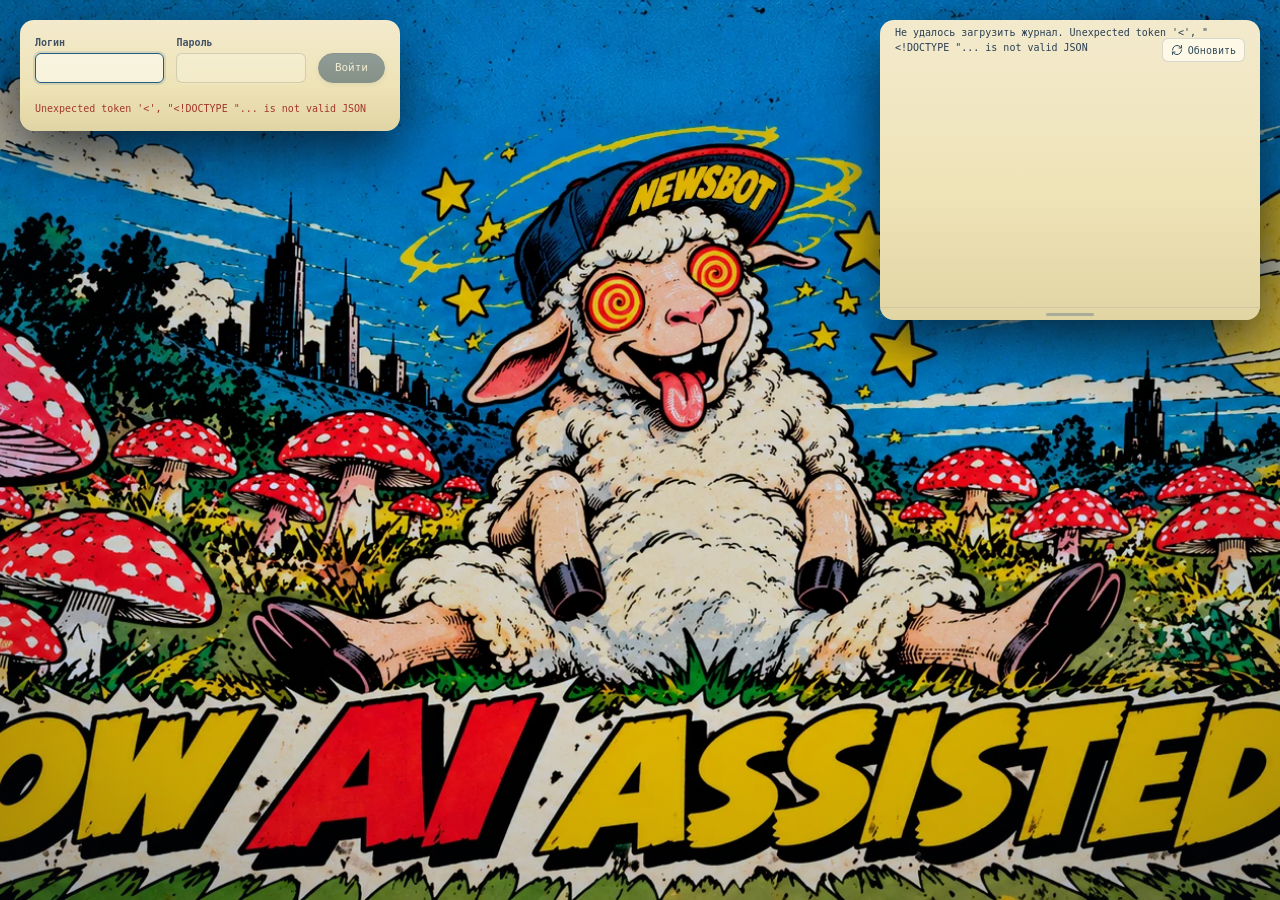
==== commit 4eb765c8: "Polish WebUI controls, settings gestures and login preview" ====
--- a/webui/login.html
+++ b/webui/login.html
@@ -46,6 +46,9 @@
       <div id="preview-records" class="log-scroll" role="region" aria-label="Текст журнала" tabindex="0"></div>
       <div class="resize-edge" role="separator" tabindex="0" aria-controls="preview-records"
            aria-orientation="horizontal" aria-label="Высота журнала" aria-valuenow="300"></div>
+      <div class="resize-left" role="separator" tabindex="0" aria-controls="preview-records"
+           aria-orientation="vertical" aria-label="Ширина журнала" aria-valuenow="380"></div>
+      <div class="resize-corner" aria-hidden="true"></div>
     </aside>
   </main>
   <script src="index_files/login.js"></script>
--- a/webui/index_files/style.css
+++ b/webui/index_files/style.css
@@ -40,7 +40,7 @@
     .brand-mark {
 		display: block;
 		flex-shrink: 0;
-		width: 45px;
+		width: 51px;
 		height: auto;
 		margin-bottom: 1px;
 		margin-right: 2px;
@@ -62,7 +62,10 @@
     .pause-button .tooltip { right: auto; left: 0; }
     .visually-hidden { position: absolute; width: 1px; height: 1px; padding: 0; margin: -1px; overflow: hidden; clip-path: inset(50%); white-space: nowrap; border: 0; }
     .header-primary { display: flex; align-items: center; gap: 37px; min-width: 0; flex: 1;}
-    .header-primary .identity { height: 42px; }
+    .identity-copy { min-width: 0; }
+    .identity-heading { display: flex; align-items: center; gap: 8px; flex-wrap: wrap; }
+    .identity-heading h1, .identity-heading .status-controls, .identity-heading .running-status { width: auto; }
+    .identity-description { margin: 0; color: var(--text-muted); font: 11px/1.3 var(--mono); }
     .status-image { display: inline-flex; align-items: center; justify-content: center; flex-shrink: 0; padding: 0 4px; border: 0; border-radius: 999px; background: #136030; color: #f6f5f5; font: 12px Consolas, monospace; white-space: nowrap; cursor: default; pointer-events: none; }
     .running-status[data-state="error"] .status-image { background: #383838; }
     .running-status[data-state="stopped"] .status-image { background: #a33520cc; }
@@ -70,7 +73,10 @@
     .running-status.is-running .status-image { animation: status-blink 800ms ease-in-out infinite alternate; }
     @keyframes status-blink { from { opacity: 1; } to { opacity: .28; } }
     .run-controls { display: flex; align-items: center; justify-content: flex-end; gap: 30px; transform: translateY(-1px); flex-shrink: 0; flex: 1; }
-    .run-button { opacity: .902; width: 135px; height: 36px; padding: 0 8px; border: 1.5px solid; border-radius: 999px; background: transparent; color: #f6f5f5; font-size: 12px; white-space: nowrap;}
+    .run-actions { display: flex; gap: 8px; }
+    .run-button svg { width: 16px; height: 16px; }
+    .run-button { display: inline-flex; align-items: center; justify-content: center; gap: 7px; opacity: .902; height: 36px; padding: 0 12px; border: 1.5px solid; border-radius: 999px; background: transparent; color: #f6f5f5; font-size: 12px; white-space: nowrap;}
+    #logout { aspect-ratio: 1; padding: 0; }
     .run-button:hover { background: #00000014; }
     .log-toolbar {
 	  position: absolute;
@@ -233,7 +239,6 @@
     .field { display: flex; flex-direction: column; gap: 3px; min-width: 0; }
     .field.wide { grid-column: 1 / -1; }
     .field-label { display: flex; align-items: baseline; justify-content: space-between; gap: 9px; font-size: 10px; line-height: 1.5; color: #425366; font-weight: 600; }
-    .field-key { color: #485560; font: 9px/1.5 var(--mono); font-weight: 400; text-overflow: ellipsis; overflow: hidden; }
     .field input, .field select { width: 100%; min-width: 0; border: 1px solid #69746142; border-radius: 6px; outline: none; padding: 6px 10px; height: 30px; background: #fffdf345; box-shadow: 0 1px 1px #fff7da4d; color: var(--ink); font: 11px/1.5 var(--mono); caret-color: #1c577c; transition: border-color 160ms ease, background 160ms ease, box-shadow 160ms ease; }
     .field input:hover, .field select:hover { border-color: #69746180; background: #fffdf36b; }
     .field input:focus, .field select:focus { border-color: #235c82; background: #fffdf399; box-shadow: 0 0 0 2px #235c8221; }
@@ -275,7 +280,6 @@
       .form-layout { gap: 24px; }
       .field-label { flex-wrap: wrap; gap: 0 7px; }
       .tab { min-width: 125px; padding: 12px 18px; }
-      .field-key { font-size: 8px; }
     }
     @media (max-width: 750px) {
       :root { --tab-radius: 16px; }
@@ -305,7 +309,6 @@
       .panel-description { font-size: 11px; }
       .form-layout { grid-template-columns: 1fr; gap: 22px; }
       .field-label { flex-wrap: nowrap; font-size: 10px; }
-      .field-key { font-size: 8px; }
       .fields { gap: 12px; }
       .field input, .field select { height: 37px; font-size: 11px; }
       .secret-toggle { height: 35px; }
@@ -328,7 +331,11 @@
     @media (max-width: 750px) {
       .app-header { padding: 14px 16px 4px; min-height: 0; gap: 4px; }
       .header-primary { width: 100%; gap: 6px; }
-      .header-primary .identity { height: 31px; }
+      .header-primary .identity { width: 100%; }
+      .brand-mark { width: 46px; }
+      .identity-heading { gap: 4px; }
+      .identity-heading .running-status { padding: 0; }
+      .identity-heading .status-image { font-size: 10px; }
       h1 { width: auto; }
       .status-controls { padding-top: 0; }
       .run-controls { width: 100%; flex-wrap: wrap; gap: 4px 16px; transform: none; }
--- a/webui/index_files/login.css
+++ b/webui/index_files/login.css
@@ -6,7 +6,7 @@
 }
 .login-app {
   display: grid;
-  grid-template-columns: repeat(2, minmax(0, 380px));
+  grid-template-columns: 380px minmax(0, 1fr);
   grid-template-rows: minmax(0, 1fr);
   justify-content: space-between;
   gap: 12px;
@@ -21,7 +21,7 @@
   backdrop-filter: none;
 }
 .login-form {
-  width: 100%;
+  width: min(100%, 380px);
   height: auto;
   padding: 15px;
   gap: 18px;
@@ -58,7 +58,8 @@
 
 .log-panel {
   position: relative;
-  width: 100%;
+  justify-self: end;
+  width: min(100%, var(--preview-width, 380px));
   height: 300px;
   min-height: min(300px, 100%);
   max-height: 100%;
@@ -145,10 +146,19 @@
 }
 .resize-edge::after { content: ''; display: block; width: 48px; height: 3px; border-radius: 6px; background: #72839080; margin: 5px auto 0; }
 .resize-edge:hover::after, .is-resizing .resize-edge::after { background: #2b526c; }
+.resize-left, .resize-corner {
+  position: absolute;
+  z-index: 5;
+  left: 0;
+  width: 10px;
+  touch-action: none;
+}
+.resize-left { top: 0; bottom: 13px; cursor: ew-resize; }
+.resize-corner { bottom: 0; width: 16px; height: 13px; cursor: nesw-resize; }
 .log-panel.is-resizing { user-select: none; }
 @media (max-width: 811px) {
   .login-app {
-    grid-template-columns: minmax(0, 380px);
+    grid-template-columns: minmax(0, 1fr);
     grid-template-rows: auto minmax(100px, 1fr);
   }
 }
